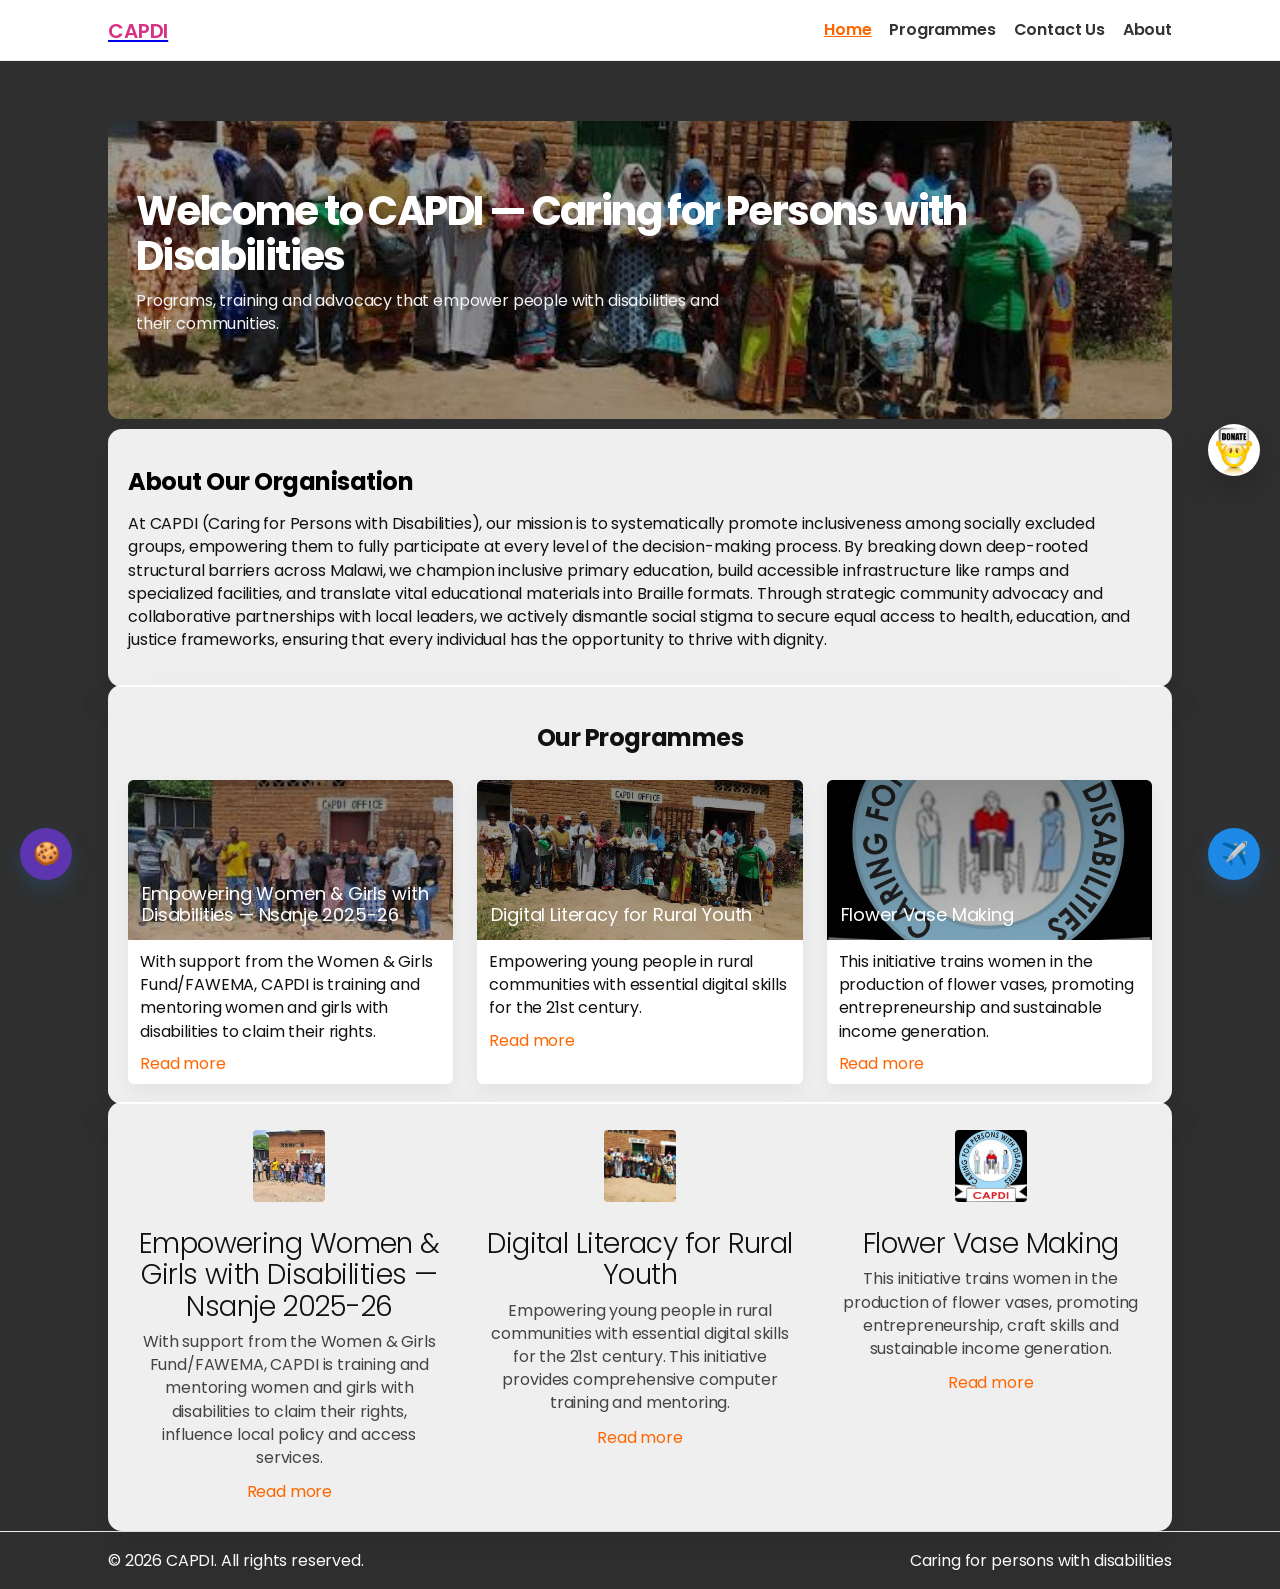
==== index.html @ 2bc6ce5f "Update header: sync brand link, add mobile nav toggle and animated dropdown" ====
<!doctype html>
<html lang="en">
  <head>
    <meta charset="utf-8" />
    <meta name="viewport" content="width=device-width,initial-scale=1" />
    <title>CAPDI — Caring for persons with disabilities</title>
    <link rel="preconnect" href="https://fonts.googleapis.com">
    <link rel="preconnect" href="https://fonts.gstatic.com" crossorigin>
    <link href="https://fonts.googleapis.com/css2?family=Poppins:wght@300;400;600;700&display=swap" rel="stylesheet">
    <link rel="stylesheet" href="styles/styles.css">
    <!-- color overrides moved to styles/styles.css -->
  </head>
  <body>
    <header class="site-header">
      <div class="container">
        <div class="brand">
          <a href="index.html" class="brand-link"><span class="brand-text">CAPDI</span></a>
        </div>
        <button class="nav-toggle" aria-label="Toggle menu" aria-expanded="false">☰</button>
        <nav class="main-nav">
          <a href="index.html">Home</a>
          <a href="programmes.html">Programmes</a>
          
          <a href="contact.html">Contact Us</a>
          <a href="about.html">About</a>
        </nav>
      </div>
    </header>

    <section class="hero">
      <div class="container">
        <div class="hero-box" style="background-image: url('Pics/home.jpg')">
          <div class="hero-inner">
            <h1 class="bright-orange">Welcome to CAPDI — Caring for Persons with Disabilities</h1>
            <p>Programs, training and advocacy that empower people with disabilities and their communities.</p>
          </div>
        </div>
      </div>
    </section>

    <main>
      <section id="about" class="container about-section">
        <div class="content-panel">
          <h2>About Our Organisation</h2>
          <p>At CAPDI (Caring for Persons with Disabilities), our mission is to systematically promote inclusiveness among socially excluded groups, empowering them to fully participate at every level of the decision-making process. By breaking down deep-rooted structural barriers across Malawi, we champion inclusive primary education, build accessible infrastructure like ramps and specialized facilities, and translate vital educational materials into Braille formats. Through strategic community advocacy and collaborative partnerships with local leaders, we actively dismantle social stigma to secure equal access to health, education, and justice frameworks, ensuring that every individual has the opportunity to thrive with dignity.</p>
        </div>
      </section>
      <section id="programmes" class="container programmes">
        <div class="content-panel">
          <h2>Our Programmes</h2>
          <div class="grid">
          <article class="card reveal">
            <div class="card-image" style="background-image: url('Pics/Capdi 1.jpg')">
              <div class="image-overlay">
                <div class="overlay-title">Empowering Women &amp; Girls with Disabilities — Nsanje 2025-26</div>
              </div>
            </div>
            <div class="card-body">
              <p>With support from the Women &amp; Girls Fund/FAWEMA, CAPDI is training and mentoring women and girls with disabilities to claim their rights.</p>
              <a class="read-more" href="programmes.html#empowering-women">Read more</a>
            </div>
          </article>

          <article class="card reveal">
            <div class="card-image" style="background-image: url('Pics/home.jpg')">
              <div class="image-overlay">
                <div class="overlay-title">Digital Literacy for Rural Youth</div>
              </div>
            </div>
            <div class="card-body">
              <p>Empowering young people in rural communities with essential digital skills for the 21st century.</p>
              <a class="read-more" href="programmes.html#digital-literacy">Read more</a>
            </div>
          </article>

          <article class="card reveal">
            <div class="card-image" style="background-image: url('Pics/images.jpg')">
              <div class="image-overlay">
                <div class="overlay-title">Flower Vase Making</div>
              </div>
            </div>
            <div class="card-body">
              <p>This initiative trains women in the production of flower vases, promoting entrepreneurship and sustainable income generation.</p>
              <a class="read-more" href="programmes.html#flower-vase">Read more</a>
            </div>
          </article>
          </div>
        </div>
      </section>

      <!-- Featured programmes (larger, centered titles) -->
      <section class="container featured py-12">
        <div class="content-panel">
          <div class="grid featured-grid">
          <div class="featured-col">
            <img src="Pics/Capdi 1.jpg" alt="Empowering Women" />
            <h3>Empowering Women &amp; Girls with Disabilities — Nsanje 2025-26</h3>
            <p>With support from the Women &amp; Girls Fund/FAWEMA, CAPDI is training and mentoring women and girls with disabilities to claim their rights, influence local policy and access services.</p>
            <a class="read-more" href="programmes.html#empowering-women">Read more</a>
          </div>
          <div class="featured-col">
            <img src="Pics/home.jpg" alt="Digital Literacy" />
            <h3>Digital Literacy for Rural Youth</h3>
            <p>Empowering young people in rural communities with essential digital skills for the 21st century. This initiative provides comprehensive computer training and mentoring.</p>
              <a class="read-more" href="programmes.html#digital-literacy">Read more</a>
          </div>
          <div class="featured-col">
            <img src="Pics/images.jpg" alt="Flower Vase Making" />
            <h3>Flower Vase Making</h3>
            <p>This initiative trains women in the production of flower vases, promoting entrepreneurship, craft skills and sustainable income generation.</p>
            <a class="read-more" href="programmes.html#flower-vase">Read more</a>
          </div>
          </div>
        </div>
      </section>
    </main>

    <footer class="site-footer">
      <div class="container">
        <div>© <span id="year"></span> CAPDI. All rights reserved.</div>
        <div>Caring for persons with disabilities</div>
      </div>
    </footer>
    <!-- Floating action buttons -->
    <button id="cookie-btn" class="fab left" aria-label="Cookie preferences">🍪</button>
    <div id="chat-fab" class="fab right" role="button" aria-label="Contact us">
      ✈️
      <div id="hello-bubble" class="hello-bubble" hidden>👋 Hello!</div>
    </div>
    <a id="contact-bubble" class="fab mid" href="contact.html" aria-label="Donate" style="background-image:url('Pics/Donate.jpg')"></a>

    <script>
      document.getElementById('year').textContent = new Date().getFullYear();
      const chat = document.getElementById('chat-fab');
      const bubble = document.getElementById('hello-bubble');
      chat.addEventListener('click', () => {
        if (bubble.hasAttribute('hidden')) {
          bubble.removeAttribute('hidden');
          setTimeout(()=> bubble.setAttribute('hidden',''), 3000);
        } else {
          bubble.setAttribute('hidden','');
        }
      });
      // Reveal on scroll
      (function(){
        const obs = new IntersectionObserver((entries)=>{
          entries.forEach(e=>{
            if(e.isIntersecting) e.target.classList.add('is-visible');
          });
        },{threshold:0.15});
        document.querySelectorAll('.reveal').forEach(el=>obs.observe(el));
      })();
    </script>
    <script>
      (function(){
        const page = location.pathname.split('/').pop() || 'index.html';
        document.querySelectorAll('.main-nav a').forEach(a=>{
          if(a.getAttribute('href') === page) a.classList.add('active');
        });
      })();
    </script>
    <script>
      document.addEventListener('DOMContentLoaded', function() {
        const toggle = document.querySelector('.nav-toggle');
        const navContainer = document.querySelector('.site-header .container');
        if (toggle && navContainer) {
          toggle.addEventListener('click', function() {
            const isOpen = navContainer.classList.toggle('open');
            toggle.setAttribute('aria-expanded', isOpen);
          });
        }
      });
    </script>
  </body>
</html>
---- styles/styles.css ----
:root{
  --pink:#d63384;
  --accent:#ff6600;
  --container:1100px;
}
*{box-sizing:border-box}
.home {background-color:#f4f6f8}
.site-bg{background-color:#2f2f2f}
html, body {height:100%;}
body{font-family:'Poppins',Inter,Segoe UI,Roboto,Arial,sans-serif;margin:0;color:#fff;line-height:1.35;letter-spacing:-0.01em;background-color:#2f2f2f;background-image: url('Pics/home.jpg'), url('https://images.unsplash.com/photo-1501785888041-af3ef285b470?w=2400&q=80&auto=format&fit=crop');background-size:cover;background-position:center top;background-attachment:fixed}
.container{max-width:var(--container);margin:0 auto;padding:0 18px}
.site-header{background:rgba(255,255,255,0.98);border-bottom:1px solid #eee;position:relative;z-index:60}
.site-header .container{display:flex;align-items:center;justify-content:space-between;padding:14px 18px}
.brand{font-size:24px;color:var(--pink);font-weight:600}
.brand{display:flex;align-items:center;gap:10px}
.logo{height:44px;width:auto;display:inline-block}
.brand-text{font-size:20px;font-weight:600;color:var(--pink)}

/* Mobile nav toggle (hamburger) */
.nav-toggle{display:none;border:0;background:transparent;font-size:22px;padding:6px 10px;cursor:pointer}

.site-header{background:#fff;border-bottom:1px solid #eee}
.main-nav a{margin-left:14px;color:#333;text-decoration:none;font-weight:600}
.site-header .brand-text{color:var(--pink);}
.hero{padding:32px 18px}
.hero-box{width:100%;background-size:cover;background-position:center;position:relative;border-radius:12px;overflow:hidden}
.hero-box::before{content:'';position:absolute;inset:0;background:linear-gradient(180deg, rgba(0,0,0,0.35), rgba(0,0,0,0.35));z-index:0}
.hero-inner{color:white;padding:28px;position:relative;z-index:1}
.hero h1{font-weight:700;font-size:30px;margin:0;color:#ff6600}
.hero p{margin-top:10px;max-width:60%;color:#f3f3f3}
.programmes{padding:48px 18px}
.programmes{padding:48px 18px}
.programmes h2{text-align:center;margin-bottom:28px;color:#111}
.programmes-intro{max-width:900px;margin:0 auto 28px;text-align:center;color:#333}

/* Programme summary grid (index + programmes landing) */
.programmes-grid{display:grid;grid-template-columns:repeat(4,1fr);gap:28px;align-items:start}
.programme-card{background:#fff;border-radius:12px;padding:18px;text-align:center;box-shadow:0 10px 30px rgba(0,0,0,0.06);min-height:220px;display:flex;flex-direction:column;justify-content:space-between}
.programme-card .icon{font-size:32px;color:var(--accent);margin-bottom:12px}
.programme-card h4{margin:8px 0 12px;font-size:18px;color:#111}
.programme-card p{flex:1;color:#555;margin-bottom:14px}
.programme-card a.read-more{color:var(--accent);font-weight:600;text-decoration:none}

/* Full programme article layout */
.programme-article{margin:28px 0;padding:20px;background:#fff;border-radius:12px;box-shadow:0 12px 36px rgba(0,0,0,0.06)}
.programme-article h3{margin-top:0}
.programme-article h4{margin-bottom:6px;color:#111;font-weight:700}
.programme-article ul{margin-left:20px;color:#111}
.programme-article ul li{color:#111}

/* Ensure all programme article text is visible on white panels */
.programme-article,
.programme-article h3,
.programme-article p,
.programme-article a,
.programme-article ul,
.programme-article li{
  color:#111 !important;
}

/* Ensure Key Objectives and related list items are always visible (override conflicting rules) */
.programme-article h4,
.programme-article ul,
.programme-article ul li,
.programmes-grid .programme-card h4,
.programmes-grid .programme-card ul,
.programmes-grid .programme-card ul li{
  color:#111 !important;
}

/* Anchor offset for in-page links (account for fixed header) */
.anchor-offset{display:block;position:relative;top:-90px;visibility:hidden}

/* Make Key Objectives in the Flower Vase Making article black */
.anchor-offset#flower-vase + .programme-article h4,
.anchor-offset#flower-vase + .programme-article ul,
.anchor-offset#flower-vase + .programme-article ul li{
  color:#111;
}

/* Thumbnails used in programme cards */
.programme-thumb{width:100%;height:120px;object-fit:cover;border-radius:8px;margin-bottom:10px}

/* sow features text (soap making) */
.sow-features-feature-text p{color:#111;text-align:left;margin:0 0 10px}

/* Reveal animation */
.reveal{opacity:0;transform:translateY(20px);transition:opacity 600ms ease, transform 600ms ease}
.reveal.is-visible{opacity:1;transform:none}

/* Typography tweaks */
h1,h2,h3,h4{font-family:'Poppins',Inter,Segoe UI,Roboto,Arial,sans-serif;letter-spacing:-0.02em;line-height:1.12}
h1{letter-spacing:-0.04em}

/* Tighter paragraph and list spacing */
p, li {line-height:1.45;letter-spacing:-0.01em}

/* Mobile spacing improvements */
@media(max-width:640px){
  .content-panel{padding:18px;margin-top:-40px}
  .hero-inner{padding:18px}
  .programme-article{padding:18px}
}

/* Responsive nav dropdown anchored to the right with animation */
@media (max-width: 768px) {
  .nav-toggle{display:inline-flex}
  .main-nav{
    display:flex;
    position:absolute;
    right:18px;
    top:64px;
    background:#fff;
    border-radius:10px;
    box-shadow:0 12px 40px rgba(0,0,0,0.12);
    padding:12px;
    flex-direction:column;
    align-items:flex-end;
    z-index:80;
    max-height:0;
    overflow:hidden;
    opacity:0;
    transform:translateY(-8px);
    transition: max-height 300ms ease, opacity 220ms ease, transform 220ms ease;
  }
  .main-nav a{display:block;margin:8px 0;color:#333}
  .site-header .container.open .main-nav{
    max-height:420px;
    opacity:1;
    transform:none;
  }
}

/* Page-specific color overrides moved from inline styles */
.hero h1.bright-orange {
  color: #ffffff; /* white */
  font-weight: 700;
  text-shadow: none;
}

.page-header .header-content h1.maroon-text,
.page-header .header-content p.maroon-text {
  color: #ffffff; /* white */
  font-weight: 700;
}

.grid{display:grid;grid-template-columns:1fr;gap:24px}
.card{position:relative;background:#fff;border-radius:6px;overflow:hidden;box-shadow:0 6px 18px rgba(0,0,0,0.06)}
.card-image{height:160px;background-size:cover;background-position:center;position:relative}
.card-body{padding:10px 12px;color:#222}
.card p{margin:0 0 10px;color:#444}
.read-more{display:inline-block;color:var(--accent);text-decoration:none}
.image-overlay{position:absolute;inset:0;background:linear-gradient(180deg, rgba(0,0,0,0.45), rgba(0,0,0,0.25));display:flex;align-items:flex-end}
.overlay-title{color:#fff;padding:14px;font-size:18px;line-height:1.2}
.contact{padding:36px 18px;background:#fafafa}
.contact-form{max-width:560px}
/* Contact page two-column layout */
.contact-grid{display:grid;grid-template-columns:1fr 560px;gap:28px;align-items:start}
.contact-info .info-box{background:rgba(255,255,255,0.9);padding:16px;border-radius:10px;margin-bottom:16px;color:#111;box-shadow:0 6px 18px rgba(0,0,0,0.06)}
.map-container .map-frame{width:100%;height:220px;border-radius:8px;overflow:hidden;border:0}
.map-caption{font-size:0.9rem;color:#666;margin-top:8px}

@media(max-width:1024px){
  .contact-grid{grid-template-columns:1fr}
  .content-panel{margin-top:0}
}
.contact-form label{display:block;margin-bottom:10px}
.contact-form input,.contact-form textarea{width:100%;padding:10px;border:1px solid #ddd;border-radius:4px}
.contact-form button{background:var(--pink);color:#fff;padding:10px 14px;border:0;border-radius:4px;cursor:pointer}
.site-footer{border-top:1px solid #eee;padding:18px 0}
.site-footer .container{display:flex;justify-content:space-between;align-items:center}

/* Floating action buttons */
.fab{position:fixed;width:52px;height:52px;border-radius:50%;display:flex;align-items:center;justify-content:center;font-size:22px;color:#fff;background:#1e88e5;box-shadow:0 8px 20px rgba(30,136,229,0.2);border:0;cursor:pointer}
.fab.right{right:20px;bottom:20px}
.fab.left{left:20px;bottom:20px;background:#5e35b1}
.hello-bubble{position:absolute;right:70px;bottom:8px;background:#fff;color:#111;padding:8px 10px;border-radius:8px;box-shadow:0 6px 18px rgba(0,0,0,0.12)}

/* Floating contact bubble centered vertically on the right */
.fab.mid{right:20px;top:50%;transform:translateY(-50%);background:var(--accent);z-index:80;box-shadow:0 12px 30px rgba(0,0,0,0.18);background-size:cover;background-position:center;background-repeat:no-repeat;animation:floaty 4s ease-in-out infinite}
.fab.mid:hover{animation-play-state:paused;transform:translateY(-50%) scale(1.06)}

@keyframes floaty{
  0%{transform:translateY(-50%) translateY(-6px)}
  50%{transform:translateY(-50%) translateY(6px)}
  100%{transform:translateY(-50%) translateY(-6px)}
}

/* Featured programmes block */
.featured-grid{display:grid;grid-template-columns:1fr;gap:28px;align-items:start}
.featured-col{text-align:center;padding:8px}
.featured-col img{width:72px;height:72px;border-radius:4px;object-fit:cover;margin:0 auto 12px}
.featured-col h3{font-size:28px;margin:8px 0;font-weight:300;color:#111}
.featured-col p{max-width:320px;margin:0 auto 12px;color:#eee}

.contact-actions{display:flex;flex-direction:column;gap:12px;max-width:480px}
.contact-actions .btn{display:inline-block;padding:12px 16px;border-radius:8px;color:#fff;text-decoration:none}
.contact-actions .btn.email{background:#1e88e5}
.contact-actions .btn.whatsapp{background:#25D366}
.contact-actions .muted{color:#666;font-size:14px;margin-top:6px}

@media(min-width:768px){
  .grid{grid-template-columns:repeat(3,1fr)}
  .hero{padding:60px 18px}
  .hero-box{padding:40px 0}
  .hero h1{font-size:40px}
  .contact-actions{flex-direction:row}
}

@media(max-width:1024px){
  .programmes-grid{grid-template-columns:repeat(2,1fr)}
}

@media(max-width:640px){
  .programmes-grid{grid-template-columns:1fr}
  .programme-card{min-height:160px}
}

/* Collapsible details styling */
details.collapsible{background:rgba(255,255,255,0.96);border-radius:8px;padding:12px;margin:12px 0}
details.collapsible summary{cursor:pointer;font-weight:700;outline:none}
details.collapsible[open]{box-shadow:0 10px 30px rgba(0,0,0,0.06)}

/* Active nav link */
.main-nav a.active{color:var(--accent);text-decoration:underline}

/* About page: make hero H1 white */
.about-page .hero h1 { color: #ffffff; }

/* Align the contact page header with the contact information column */
.page-header{padding:24px 18px}
.page-header .header-content{max-width:var(--container);margin:0 auto;display:grid;grid-template-columns:1fr 560px;gap:28px;align-items:center}
.page-header .header-content h1{margin:0;color:#111}
.page-header .header-content p{margin:6px 0 0;color:#666}
@media(max-width:1024px){
  .page-header .header-content{grid-template-columns:1fr}
}

/* White rounded content panel to match reference layout */
.content-panel{background-color:rgba(255,255,255,0.92);border-radius:14px;padding:20px;box-shadow:0 18px 40px rgba(0,0,0,0.08);margin-top:-50px;position:relative;overflow:hidden}

/* Contact page specific override: avoid overlapping with header */
.contact-panel{margin-top:18px !important;padding-top:10px}

/* About section overrides: ensure readable text; make heading white */
#about .content-panel{color:#111}
#about .content-panel h2{color:#000000;margin-bottom:16px}
#about .content-panel p{color:#111}

/* Programmes section overrides: ensure black text for readability */
#programmes .content-panel{color:#111}
#programmes .content-panel h2{color:#111}
#programmes .content-panel p{color:#111}
.programmes h2{color:#111}
.featured-col p{color:#444}
.hero h1{color:#ff6600;font-weight:700}
/* header colours handled earlier */

/* Contact page: dark grey background and readable form fields */
.contact-panel,
.contact-page {
  background-color:#2f2f2f; /* dark grey */
  color:#fff;
}
.contact-panel a,
.contact-page a{color:var(--accent)}
.contact-panel .contact-info h3,
.contact-page h1,
.contact-page .contact-actions .btn{color:#fff}
.contact-panel .contact-form input,
.contact-panel .contact-form textarea,
.contact-page .contact-form input,
.contact-page .contact-form textarea{
  background:#444;color:#fff;border:1px solid #555;padding:8px;border-radius:6px
}

/* CAPD contact card style */
.capd-contact{background:linear-gradient(180deg, rgba(255,255,255,0.02), rgba(255,255,255,0.01));border-left:4px solid var(--accent);padding:14px;border-radius:8px;margin:14px 0}
.capd-contact h3{margin:0 0 8px;color:#fff;font-size:1.05rem}
.capd-contact .capd-line{color:#e6e6e6;margin:6px 0;line-height:1.35}
.capd-contact .capd-line strong{color:#fff}

/* Adapted from Doogles Aviators Club: button styles for contact forms */
.contact-form .form-buttons-group {
  display: grid;
  grid-template-columns: 1fr 1fr;
  gap: 1rem;
  margin-top: 1rem;
}
.contact-form .form-buttons-group .submit-button {
  width: 100%;
  padding: 0.9rem 1rem;
  background: #8B5A2B;
  color: white;
  border: none;
  border-radius: 8px;
  font-size: 1rem;
  font-weight: 600;
  cursor: pointer;
  transition: all 0.25s ease;
}
.contact-form .form-buttons-group .submit-button:hover{transform:translateY(-2px);box-shadow:0 6px 18px rgba(0,0,0,0.18)}
.contact-form .form-buttons-group .email-style{background:#5A7A9F}
.contact-form .form-buttons-group .email-style:hover{background:#3f5570}

@media(max-width:768px){
  .contact-form .form-buttons-group{grid-template-columns:1fr}
  .contact-form .form-buttons-group .submit-button{width:auto;min-width:220px;margin:0 auto}
}
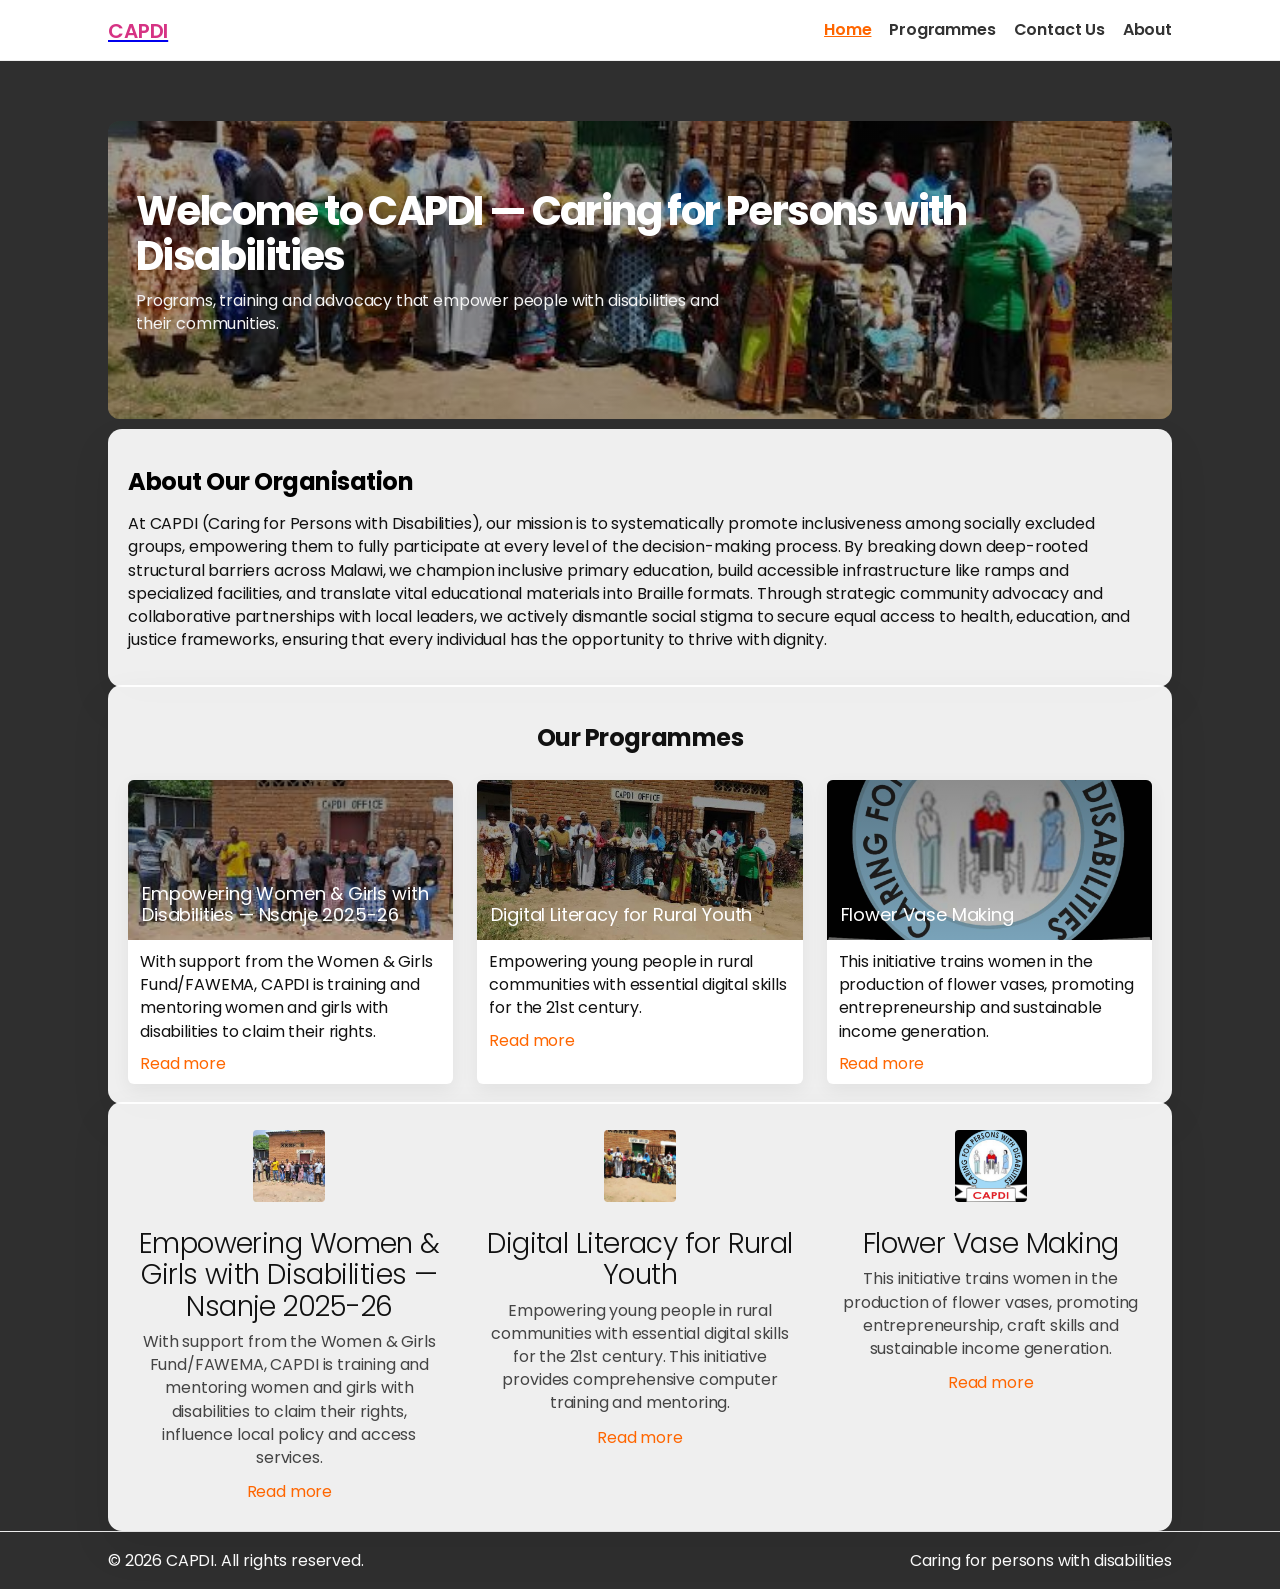
==== commit 5d09317d: "Remove floating action buttons (cookie, chat, donate)" ====
--- a/index.html
+++ b/index.html
@@ -121,26 +121,10 @@
         <div>Caring for persons with disabilities</div>
       </div>
     </footer>
-    <!-- Floating action buttons -->
-    <button id="cookie-btn" class="fab left" aria-label="Cookie preferences">🍪</button>
-    <div id="chat-fab" class="fab right" role="button" aria-label="Contact us">
-      ✈️
-      <div id="hello-bubble" class="hello-bubble" hidden>👋 Hello!</div>
-    </div>
-    <a id="contact-bubble" class="fab mid" href="contact.html" aria-label="Donate" style="background-image:url('Pics/Donate.jpg')"></a>
+    <!-- Floating action buttons removed -->
 
     <script>
       document.getElementById('year').textContent = new Date().getFullYear();
-      const chat = document.getElementById('chat-fab');
-      const bubble = document.getElementById('hello-bubble');
-      chat.addEventListener('click', () => {
-        if (bubble.hasAttribute('hidden')) {
-          bubble.removeAttribute('hidden');
-          setTimeout(()=> bubble.setAttribute('hidden',''), 3000);
-        } else {
-          bubble.setAttribute('hidden','');
-        }
-      });
       // Reveal on scroll
       (function(){
         const obs = new IntersectionObserver((entries)=>{
--- a/styles/styles.css
+++ b/styles/styles.css
@@ -108,14 +108,14 @@
   .main-nav{
     display:flex;
     position:absolute;
-    right:18px;
+    left:18px;
     top:64px;
     background:#fff;
     border-radius:10px;
     box-shadow:0 12px 40px rgba(0,0,0,0.12);
-    padding:12px;
+    padding:12px 18px;
     flex-direction:column;
-    align-items:flex-end;
+    align-items:flex-start;
     z-index:80;
     max-height:0;
     overflow:hidden;
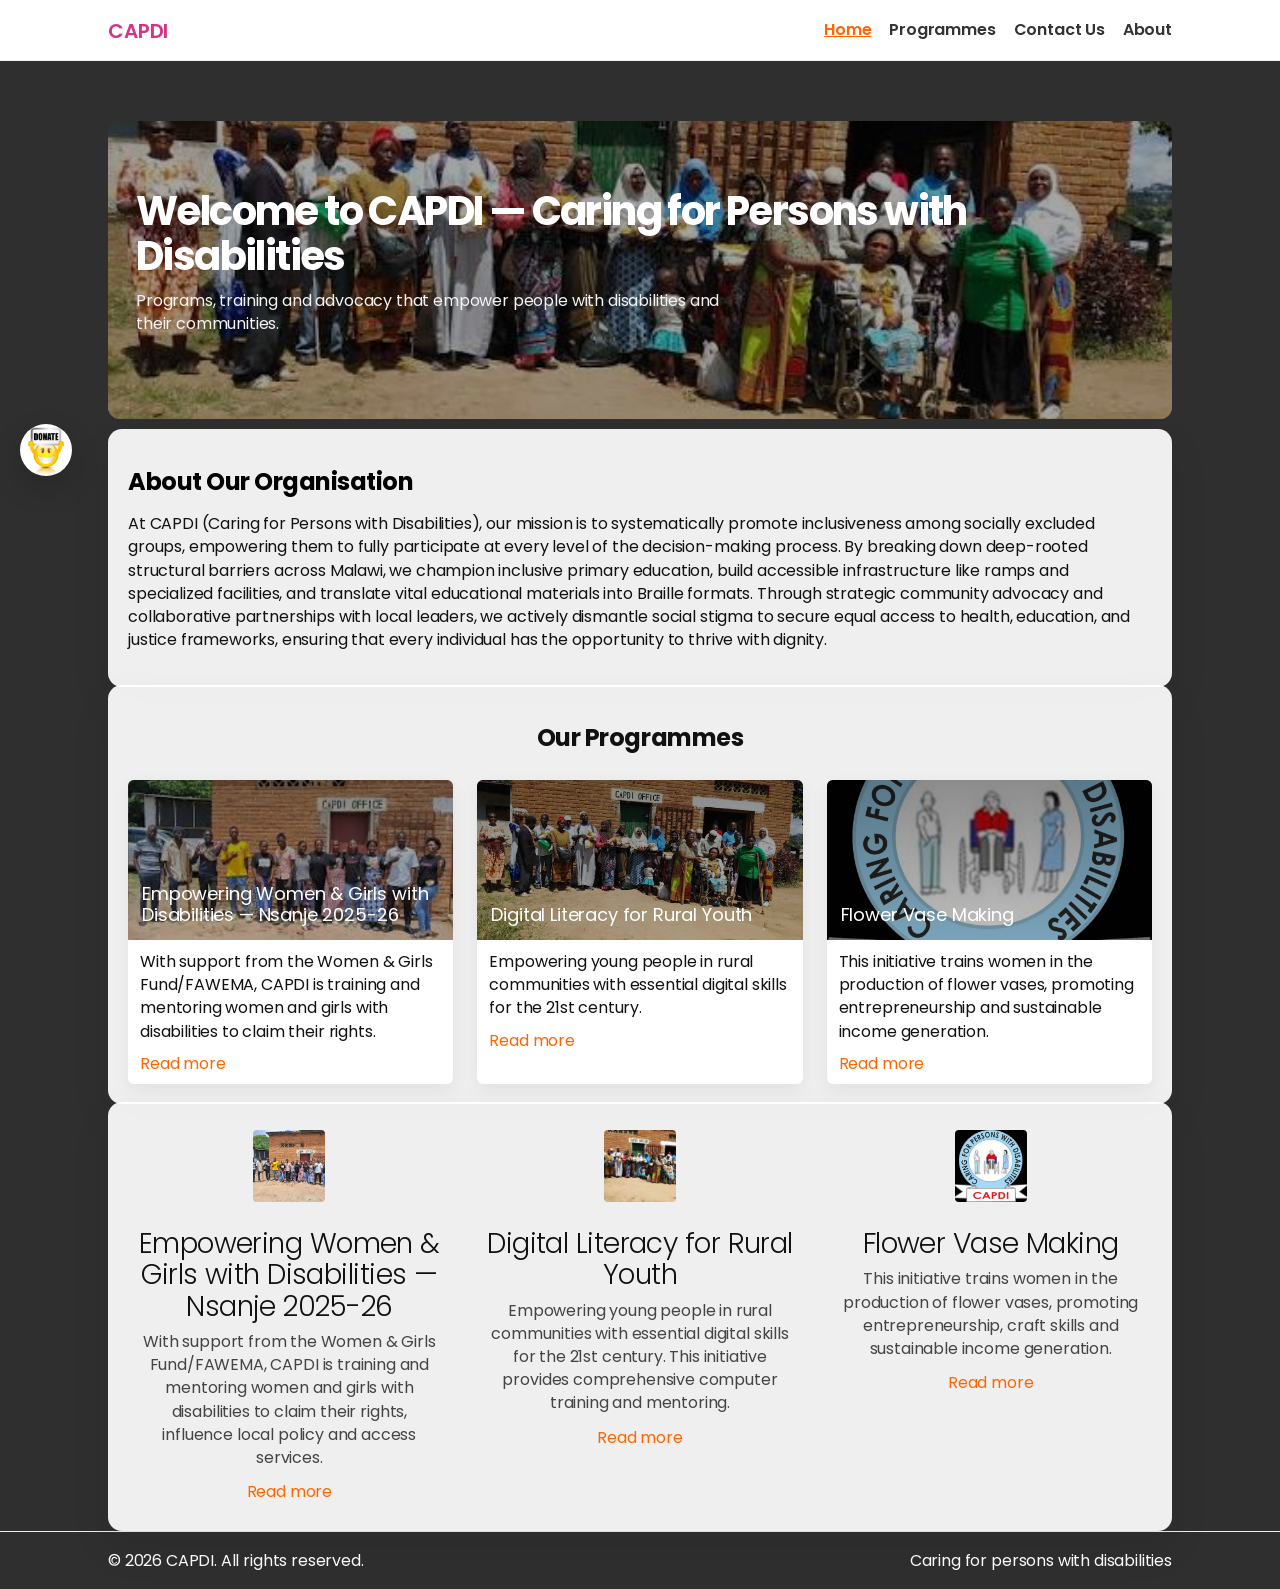
==== commit 3d47edbb: "Restore donate floating button (mid-left)" ====
--- a/index.html
+++ b/index.html
@@ -135,6 +135,8 @@
         document.querySelectorAll('.reveal').forEach(el=>obs.observe(el));
       })();
     </script>
+    <!-- Donate floating button (mid-left) -->
+    <a id="contact-bubble" class="fab mid" href="contact.html" aria-label="Donate" style="background-image:url('Pics/Donate.jpg'); left:20px; right:auto;"></a>
     <script>
       (function(){
         const page = location.pathname.split('/').pop() || 'index.html';
--- a/styles/styles.css
+++ b/styles/styles.css
@@ -15,6 +15,10 @@
 .brand{display:flex;align-items:center;gap:10px}
 .logo{height:44px;width:auto;display:inline-block}
 .brand-text{font-size:20px;font-weight:600;color:var(--pink)}
+
+/* Brand link: remove underline and inherit color */
+.brand-link{color:inherit;text-decoration:none}
+.brand-link:hover,.brand-link:focus{color:inherit;text-decoration:none}
 
 /* Mobile nav toggle (hamburger) */
 .nav-toggle{display:none;border:0;background:transparent;font-size:22px;padding:6px 10px;cursor:pointer}
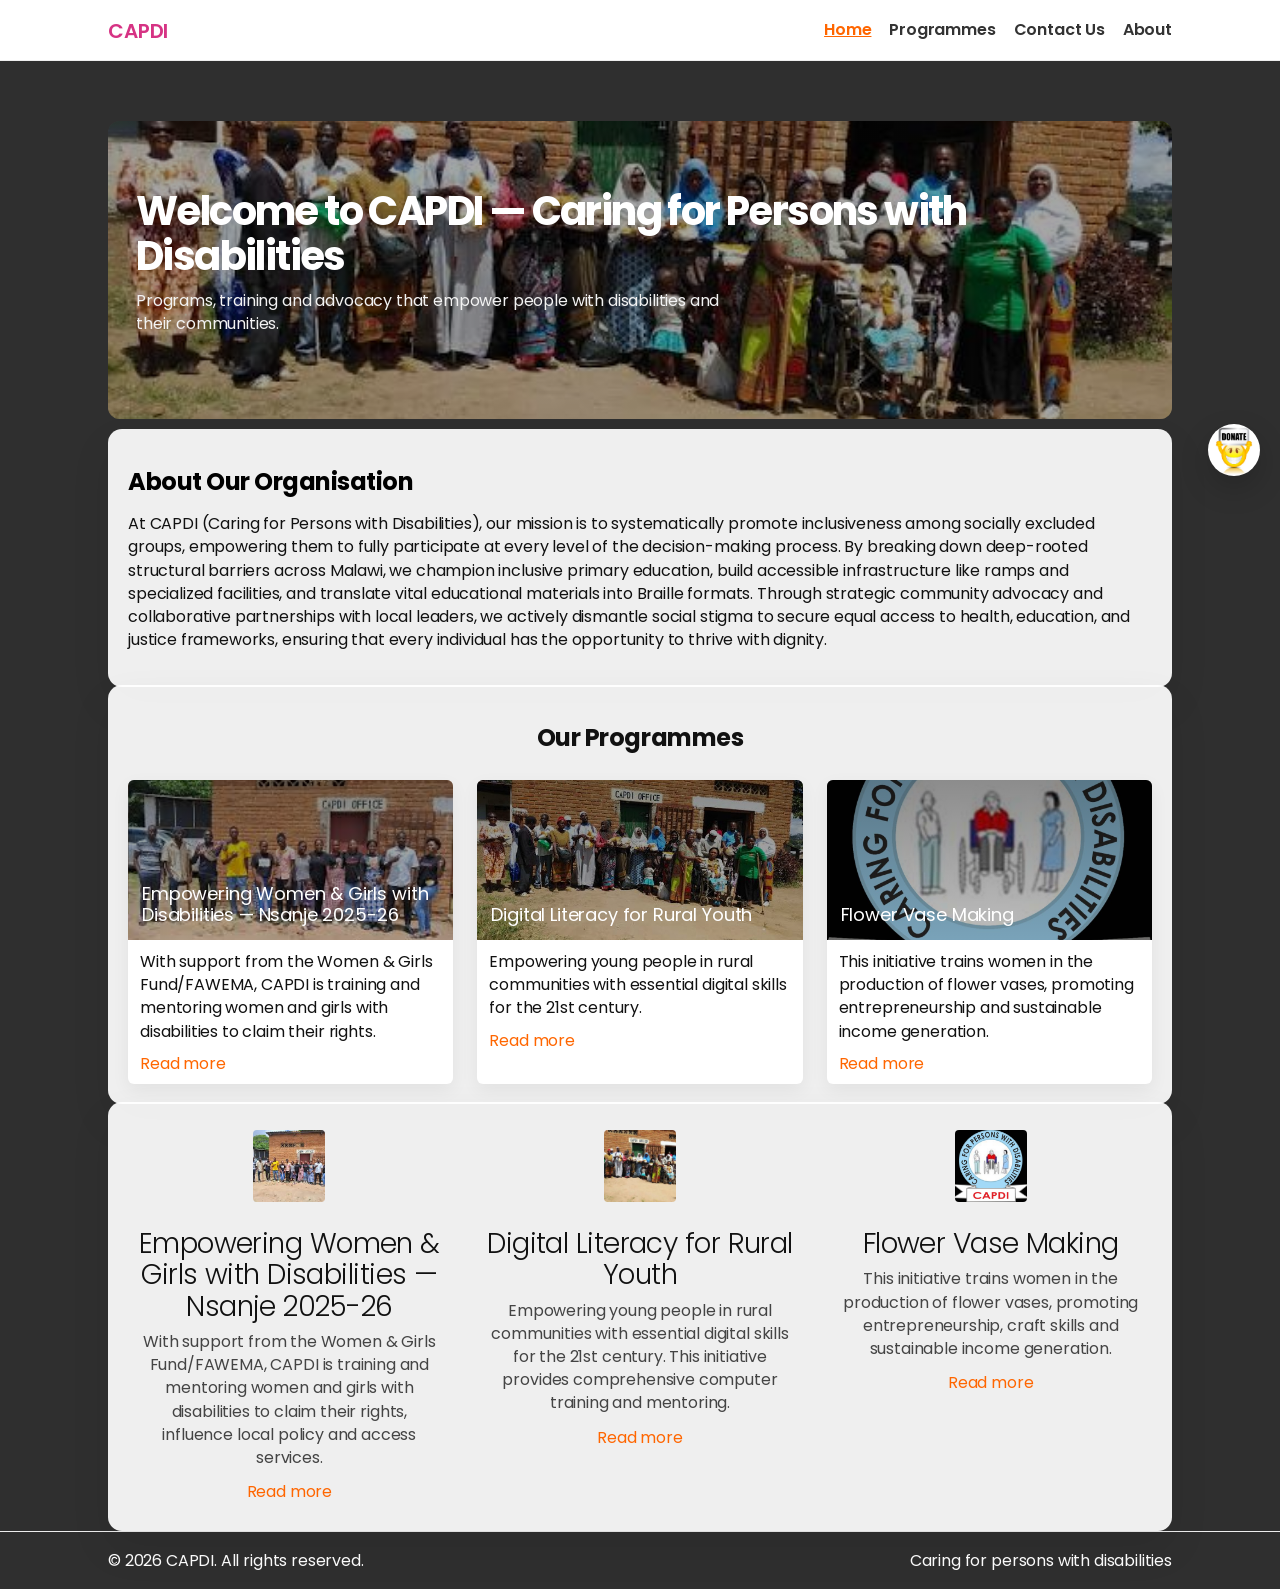
==== commit 1fb6edab: "Position donate FAB mid-right" ====
--- a/index.html
+++ b/index.html
@@ -135,8 +135,8 @@
         document.querySelectorAll('.reveal').forEach(el=>obs.observe(el));
       })();
     </script>
-    <!-- Donate floating button (mid-left) -->
-    <a id="contact-bubble" class="fab mid" href="contact.html" aria-label="Donate" style="background-image:url('Pics/Donate.jpg'); left:20px; right:auto;"></a>
+    <!-- Donate floating button (mid-right) -->
+    <a id="contact-bubble" class="fab mid" href="contact.html" aria-label="Donate" style="background-image:url('Pics/Donate.jpg'); right:20px; left:auto;"></a>
     <script>
       (function(){
         const page = location.pathname.split('/').pop() || 'index.html';
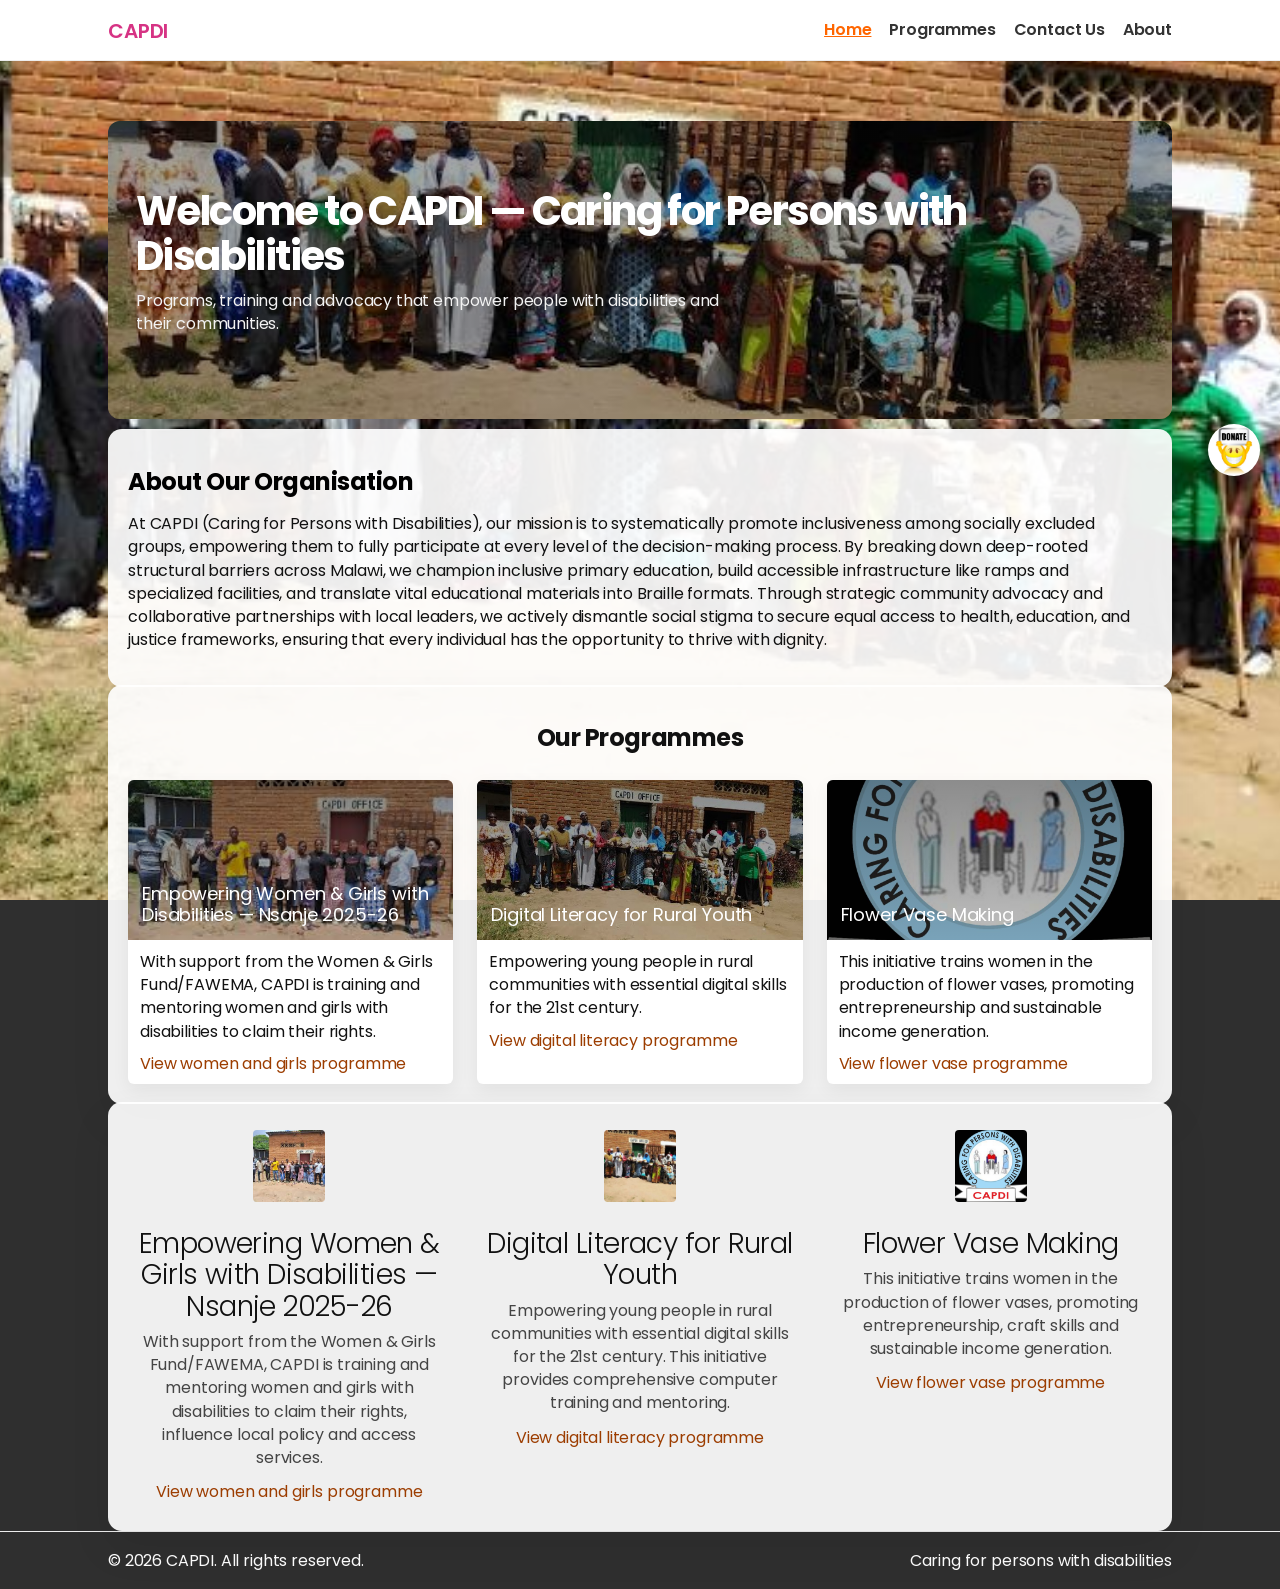
==== commit 874cc124: "Improve homepage performance and SEO" ====
--- a/index.html
+++ b/index.html
@@ -4,9 +4,12 @@
     <meta charset="utf-8" />
     <meta name="viewport" content="width=device-width,initial-scale=1" />
     <title>CAPDI — Caring for persons with disabilities</title>
+    <meta name="description" content="CAPDI empowers persons with disabilities and their communities through inclusive education, advocacy, training and development programmes in Malawi." />
+    <link rel="preload" as="image" href="Pics/home.jpg" fetchpriority="high" />
     <link rel="preconnect" href="https://fonts.googleapis.com">
     <link rel="preconnect" href="https://fonts.gstatic.com" crossorigin>
-    <link href="https://fonts.googleapis.com/css2?family=Poppins:wght@300;400;600;700&display=swap" rel="stylesheet">
+    <link href="https://fonts.googleapis.com/css2?family=Poppins:wght@300;400;600;700&display=swap" rel="stylesheet" media="print" onload="this.media='all'">
+    <noscript><link href="https://fonts.googleapis.com/css2?family=Poppins:wght@300;400;600;700&display=swap" rel="stylesheet"></noscript>
     <link rel="stylesheet" href="styles/styles.css">
     <!-- color overrides moved to styles/styles.css -->
   </head>
@@ -57,7 +60,7 @@
             </div>
             <div class="card-body">
               <p>With support from the Women &amp; Girls Fund/FAWEMA, CAPDI is training and mentoring women and girls with disabilities to claim their rights.</p>
-              <a class="read-more" href="programmes.html#empowering-women">Read more</a>
+              <a class="read-more" href="programmes.html#empowering-women">View women and girls programme</a>
             </div>
           </article>
 
@@ -69,7 +72,7 @@
             </div>
             <div class="card-body">
               <p>Empowering young people in rural communities with essential digital skills for the 21st century.</p>
-              <a class="read-more" href="programmes.html#digital-literacy">Read more</a>
+              <a class="read-more" href="programmes.html#digital-literacy">View digital literacy programme</a>
             </div>
           </article>
 
@@ -81,7 +84,7 @@
             </div>
             <div class="card-body">
               <p>This initiative trains women in the production of flower vases, promoting entrepreneurship and sustainable income generation.</p>
-              <a class="read-more" href="programmes.html#flower-vase">Read more</a>
+              <a class="read-more" href="programmes.html#flower-vase">View flower vase programme</a>
             </div>
           </article>
           </div>
@@ -93,22 +96,22 @@
         <div class="content-panel">
           <div class="grid featured-grid">
           <div class="featured-col">
-            <img src="Pics/Capdi 1.jpg" alt="Empowering Women" />
+            <img src="Pics/Capdi 1.jpg" alt="Empowering Women" width="244" height="207" loading="lazy" />
             <h3>Empowering Women &amp; Girls with Disabilities — Nsanje 2025-26</h3>
             <p>With support from the Women &amp; Girls Fund/FAWEMA, CAPDI is training and mentoring women and girls with disabilities to claim their rights, influence local policy and access services.</p>
-            <a class="read-more" href="programmes.html#empowering-women">Read more</a>
+            <a class="read-more" href="programmes.html#empowering-women">View women and girls programme</a>
           </div>
           <div class="featured-col">
-            <img src="Pics/home.jpg" alt="Digital Literacy" />
+            <img src="Pics/home.jpg" alt="Digital Literacy" width="596" height="335" loading="lazy" />
             <h3>Digital Literacy for Rural Youth</h3>
             <p>Empowering young people in rural communities with essential digital skills for the 21st century. This initiative provides comprehensive computer training and mentoring.</p>
-              <a class="read-more" href="programmes.html#digital-literacy">Read more</a>
+              <a class="read-more" href="programmes.html#digital-literacy">View digital literacy programme</a>
           </div>
           <div class="featured-col">
-            <img src="Pics/images.jpg" alt="Flower Vase Making" />
+            <img src="Pics/images.jpg" alt="Flower Vase Making" width="1080" height="1022" loading="lazy" />
             <h3>Flower Vase Making</h3>
             <p>This initiative trains women in the production of flower vases, promoting entrepreneurship, craft skills and sustainable income generation.</p>
-            <a class="read-more" href="programmes.html#flower-vase">Read more</a>
+            <a class="read-more" href="programmes.html#flower-vase">View flower vase programme</a>
           </div>
           </div>
         </div>
@@ -136,7 +139,7 @@
       })();
     </script>
     <!-- Donate floating button (mid-right) -->
-    <a id="contact-bubble" class="fab mid" href="contact.html" aria-label="Donate" style="background-image:url('Pics/Donate.jpg'); right:20px; left:auto;"></a>
+    <a id="contact-bubble" class="fab mid" href="contact.html" aria-label="Contact CAPDI" style="background-image:url('Pics/Donate.jpg'); right:20px; left:auto;"></a>
     <script>
       (function(){
         const page = location.pathname.split('/').pop() || 'index.html';
--- a/styles/styles.css
+++ b/styles/styles.css
@@ -7,7 +7,7 @@
 .home {background-color:#f4f6f8}
 .site-bg{background-color:#2f2f2f}
 html, body {height:100%;}
-body{font-family:'Poppins',Inter,Segoe UI,Roboto,Arial,sans-serif;margin:0;color:#fff;line-height:1.35;letter-spacing:-0.01em;background-color:#2f2f2f;background-image: url('Pics/home.jpg'), url('https://images.unsplash.com/photo-1501785888041-af3ef285b470?w=2400&q=80&auto=format&fit=crop');background-size:cover;background-position:center top;background-attachment:fixed}
+body{font-family:'Poppins',Inter,Segoe UI,Roboto,Arial,sans-serif;margin:0;color:#fff;line-height:1.35;letter-spacing:-0.01em;background-color:#2f2f2f;background-image:url('../Pics/home.jpg');background-size:cover;background-position:center top;background-attachment:fixed}
 .container{max-width:var(--container);margin:0 auto;padding:0 18px}
 .site-header{background:rgba(255,255,255,0.98);border-bottom:1px solid #eee;position:relative;z-index:60}
 .site-header .container{display:flex;align-items:center;justify-content:space-between;padding:14px 18px}
@@ -153,7 +153,7 @@
 .card-image{height:160px;background-size:cover;background-position:center;position:relative}
 .card-body{padding:10px 12px;color:#222}
 .card p{margin:0 0 10px;color:#444}
-.read-more{display:inline-block;color:var(--accent);text-decoration:none}
+.read-more{display:inline-block;color:#9c3d00;text-decoration:none}
 .image-overlay{position:absolute;inset:0;background:linear-gradient(180deg, rgba(0,0,0,0.45), rgba(0,0,0,0.25));display:flex;align-items:flex-end}
 .overlay-title{color:#fff;padding:14px;font-size:18px;line-height:1.2}
 .contact{padding:36px 18px;background:#fafafa}
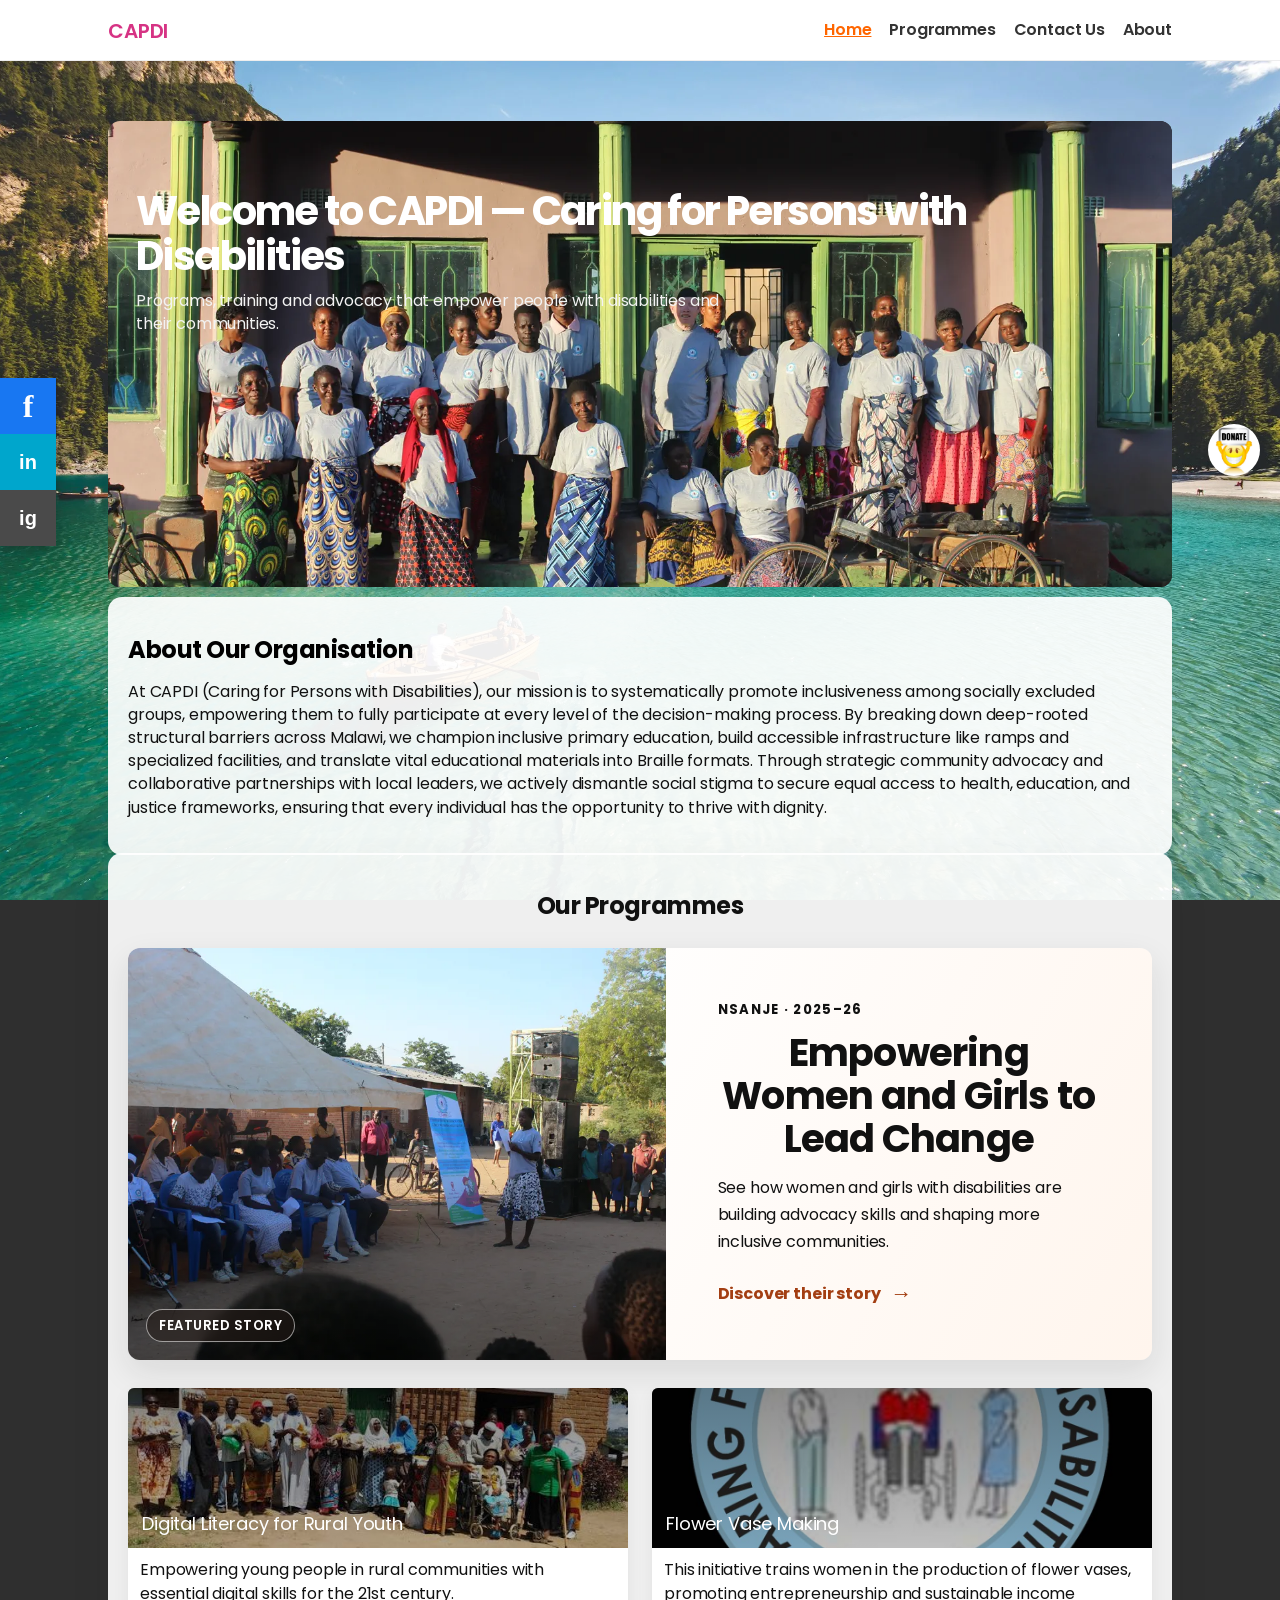
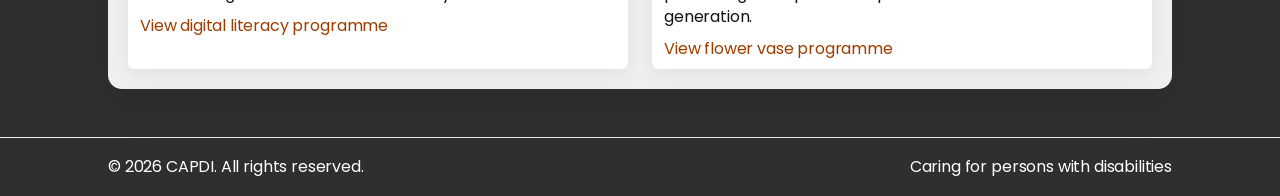
==== commit 02003afd: "Refresh CAPDI website content and media Co-authored-by: Copilot <223556219+Copilot@users.noreply.git" ====
--- a/index.html
+++ b/index.html
@@ -3,14 +3,15 @@
   <head>
     <meta charset="utf-8" />
     <meta name="viewport" content="width=device-width,initial-scale=1" />
+    <link rel="icon" type="image/svg+xml" href="favicon.svg" />
     <title>CAPDI — Caring for persons with disabilities</title>
     <meta name="description" content="CAPDI empowers persons with disabilities and their communities through inclusive education, advocacy, training and development programmes in Malawi." />
-    <link rel="preload" as="image" href="Pics/home.jpg" fetchpriority="high" />
+    <link rel="preload" as="image" href="Pics/hero-capdi.webp" fetchpriority="high" />
     <link rel="preconnect" href="https://fonts.googleapis.com">
     <link rel="preconnect" href="https://fonts.gstatic.com" crossorigin>
     <link href="https://fonts.googleapis.com/css2?family=Poppins:wght@300;400;600;700&display=swap" rel="stylesheet" media="print" onload="this.media='all'">
     <noscript><link href="https://fonts.googleapis.com/css2?family=Poppins:wght@300;400;600;700&display=swap" rel="stylesheet"></noscript>
-    <link rel="stylesheet" href="styles/styles.css">
+    <link rel="stylesheet" href="styles/styles.css?v=5">
     <!-- color overrides moved to styles/styles.css -->
   </head>
   <body>
@@ -32,7 +33,8 @@
 
     <section class="hero">
       <div class="container">
-        <div class="hero-box" style="background-image: url('Pics/home.jpg')">
+        <div class="hero-box">
+          <img class="hero-image" src="Pics/hero-capdi.webp" alt="CAPDI community programme participants" width="1600" height="700" fetchpriority="high" decoding="async" />
           <div class="hero-inner">
             <h1 class="bright-orange">Welcome to CAPDI — Caring for Persons with Disabilities</h1>
             <p>Programs, training and advocacy that empower people with disabilities and their communities.</p>
@@ -51,19 +53,19 @@
       <section id="programmes" class="container programmes">
         <div class="content-panel">
           <h2>Our Programmes</h2>
-          <div class="grid">
-          <article class="card reveal">
-            <div class="card-image" style="background-image: url('Pics/Capdi 1.jpg')">
-              <div class="image-overlay">
-                <div class="overlay-title">Empowering Women &amp; Girls with Disabilities — Nsanje 2025-26</div>
-              </div>
+          <a class="programme-spotlight" href="empowering-women-girls.html">
+            <div class="programme-spotlight-image">
+              <img src="Pics/empowering-women-girls.webp" alt="Women with disabilities taking part in CAPDI's Nsanje programme" width="960" height="640" loading="lazy" decoding="async" />
+              <span class="programme-spotlight-label">Featured story</span>
             </div>
-            <div class="card-body">
-              <p>With support from the Women &amp; Girls Fund/FAWEMA, CAPDI is training and mentoring women and girls with disabilities to claim their rights.</p>
-              <a class="read-more" href="programmes.html#empowering-women">View women and girls programme</a>
+            <div class="programme-spotlight-copy">
+              <p class="programme-spotlight-kicker">Nsanje <span aria-hidden="true">·</span> 2025–26</p>
+              <h2>Empowering Women and Girls to Lead Change</h2>
+              <p>See how women and girls with disabilities are building advocacy skills and shaping more inclusive communities.</p>
+              <span class="programme-spotlight-link">Discover their story <span aria-hidden="true">→</span></span>
             </div>
-          </article>
-
+          </a>
+          <div class="grid home-programmes-grid">
           <article class="card reveal">
             <div class="card-image" style="background-image: url('Pics/home.jpg')">
               <div class="image-overlay">
@@ -87,32 +89,6 @@
               <a class="read-more" href="programmes.html#flower-vase">View flower vase programme</a>
             </div>
           </article>
-          </div>
-        </div>
-      </section>
-
-      <!-- Featured programmes (larger, centered titles) -->
-      <section class="container featured py-12">
-        <div class="content-panel">
-          <div class="grid featured-grid">
-          <div class="featured-col">
-            <img src="Pics/Capdi 1.jpg" alt="Empowering Women" width="244" height="207" loading="lazy" />
-            <h3>Empowering Women &amp; Girls with Disabilities — Nsanje 2025-26</h3>
-            <p>With support from the Women &amp; Girls Fund/FAWEMA, CAPDI is training and mentoring women and girls with disabilities to claim their rights, influence local policy and access services.</p>
-            <a class="read-more" href="programmes.html#empowering-women">View women and girls programme</a>
-          </div>
-          <div class="featured-col">
-            <img src="Pics/home.jpg" alt="Digital Literacy" width="596" height="335" loading="lazy" />
-            <h3>Digital Literacy for Rural Youth</h3>
-            <p>Empowering young people in rural communities with essential digital skills for the 21st century. This initiative provides comprehensive computer training and mentoring.</p>
-              <a class="read-more" href="programmes.html#digital-literacy">View digital literacy programme</a>
-          </div>
-          <div class="featured-col">
-            <img src="Pics/images.jpg" alt="Flower Vase Making" width="1080" height="1022" loading="lazy" />
-            <h3>Flower Vase Making</h3>
-            <p>This initiative trains women in the production of flower vases, promoting entrepreneurship, craft skills and sustainable income generation.</p>
-            <a class="read-more" href="programmes.html#flower-vase">View flower vase programme</a>
-          </div>
           </div>
         </div>
       </section>
@@ -160,5 +136,10 @@
         }
       });
     </script>
+    <aside class="social-rail" aria-label="Social media">
+      <a class="social-rail-button facebook" href="https://web.facebook.com/profile.php?id=100069528111214" target="_blank" rel="noopener noreferrer" aria-label="CAPDI on Facebook">f</a>
+      <button class="social-rail-button linkedin" type="button" disabled title="LinkedIn link coming soon" aria-label="LinkedIn link coming soon">in</button>
+      <button class="social-rail-button instagram" type="button" disabled title="Instagram link coming soon" aria-label="Instagram link coming soon">ig</button>
+    </aside>
   </body>
 </html>
--- a/styles/styles.css
+++ b/styles/styles.css
@@ -7,7 +7,7 @@
 .home {background-color:#f4f6f8}
 .site-bg{background-color:#2f2f2f}
 html, body {height:100%;}
-body{font-family:'Poppins',Inter,Segoe UI,Roboto,Arial,sans-serif;margin:0;color:#fff;line-height:1.35;letter-spacing:-0.01em;background-color:#2f2f2f;background-image:url('../Pics/home.jpg');background-size:cover;background-position:center top;background-attachment:fixed}
+body{font-family:'Poppins',Inter,Segoe UI,Roboto,Arial,sans-serif;margin:0;color:#fff;line-height:1.35;letter-spacing:-0.01em;background-color:#2f2f2f;background-image:url('../Pics/sea-mountain.webp');background-size:cover;background-position:center top;background-attachment:fixed}
 .container{max-width:var(--container);margin:0 auto;padding:0 18px}
 .site-header{background:rgba(255,255,255,0.98);border-bottom:1px solid #eee;position:relative;z-index:60}
 .site-header .container{display:flex;align-items:center;justify-content:space-between;padding:14px 18px}
@@ -26,8 +26,9 @@
 .site-header{background:#fff;border-bottom:1px solid #eee}
 .main-nav a{margin-left:14px;color:#333;text-decoration:none;font-weight:600}
 .site-header .brand-text{color:var(--pink);}
-.hero{padding:32px 18px}
-.hero-box{width:100%;background-size:cover;background-position:center;position:relative;border-radius:12px;overflow:hidden}
+.hero{padding:32px 0}
+.hero-box{width:100%;aspect-ratio:16 / 7;position:relative;border-radius:12px;overflow:hidden;background:#333}
+.hero-image{position:absolute;inset:0;width:100%;height:100%;object-fit:cover;object-position:center}
 .hero-box::before{content:'';position:absolute;inset:0;background:linear-gradient(180deg, rgba(0,0,0,0.35), rgba(0,0,0,0.35));z-index:0}
 .hero-inner{color:white;padding:28px;position:relative;z-index:1}
 .hero h1{font-weight:700;font-size:30px;margin:0;color:#ff6600}
@@ -44,6 +45,12 @@
 .programme-card h4{margin:8px 0 12px;font-size:18px;color:#111}
 .programme-card p{flex:1;color:#555;margin-bottom:14px}
 .programme-card a.read-more{color:var(--accent);font-weight:600;text-decoration:none}
+.programme-card .programme-card-link{display:block;color:inherit;text-decoration:none}
+.programme-card .programme-card-link:hover h4,
+.programme-card .programme-card-link:hover p{color:var(--accent)}
+.programme-card .programme-extra p{margin-top:0;color:#555}
+.programme-card .programme-toggle{background:transparent;border:0;color:var(--accent);font-weight:700;padding:0;cursor:pointer;text-decoration:underline;align-self:center}
+.programme-card .programme-toggle:hover{opacity:0.85}
 
 /* Full programme article layout */
 .programme-article{margin:28px 0;padding:20px;background:#fff;border-radius:12px;box-shadow:0 12px 36px rgba(0,0,0,0.06)}
@@ -102,7 +109,10 @@
 /* Mobile spacing improvements */
 @media(max-width:640px){
   .content-panel{padding:18px;margin-top:-40px}
-  .hero-inner{padding:18px}
+  .hero-box{aspect-ratio:auto;min-height:320px}
+  .hero-inner{padding:24px 18px}
+  .hero h1{font-size:clamp(24px,7vw,30px)}
+  .hero p{max-width:100%}
   .programme-article{padding:18px}
 }
 
@@ -172,7 +182,16 @@
 .contact-form input,.contact-form textarea{width:100%;padding:10px;border:1px solid #ddd;border-radius:4px}
 .contact-form button{background:var(--pink);color:#fff;padding:10px 14px;border:0;border-radius:4px;cursor:pointer}
 .site-footer{border-top:1px solid #eee;padding:18px 0}
-.site-footer .container{display:flex;justify-content:space-between;align-items:center}
+.site-footer .container{display:flex;justify-content:space-between;align-items:center;flex-wrap:wrap;gap:12px 24px}
+.social-rail{position:fixed;left:0;top:42%;z-index:90;display:flex;flex-direction:column;box-shadow:0 4px 14px rgba(0,0,0,.2)}
+.social-rail-button{display:grid;place-items:center;width:56px;height:56px;padding:0;border:0;border-radius:0;color:#fff;font-family:Arial,sans-serif;font-size:24px;font-weight:700;line-height:1;text-decoration:none;cursor:pointer;transition:width .18s ease,filter .18s ease}
+.social-rail-button:hover:not(:disabled){width:64px;filter:brightness(1.08)}
+.social-rail-button:focus-visible{position:relative;z-index:1;outline:3px solid #fff;outline-offset:-4px}
+.social-rail-button.facebook{background:#1877f2;font-family:Georgia,serif;font-size:32px}
+.social-rail-button.linkedin{background:#00a6cc;font-size:20px}
+.social-rail-button.instagram{background:#4a4a4a;font-size:20px}
+.social-rail-button:disabled{opacity:1;cursor:not-allowed}
+@media(max-width:640px){body:has(.social-rail) main{padding:0 30px}body:has(.social-rail) .hero{padding-left:30px;padding-right:30px}.social-rail-button{width:48px;height:48px;font-size:21px}.social-rail-button.facebook{font-size:29px}.social-rail-button.linkedin,.social-rail-button.instagram{font-size:18px}}
 
 /* Floating action buttons */
 .fab{position:fixed;width:52px;height:52px;border-radius:50%;display:flex;align-items:center;justify-content:center;font-size:22px;color:#fff;background:#1e88e5;box-shadow:0 8px 20px rgba(30,136,229,0.2);border:0;cursor:pointer}
@@ -190,12 +209,53 @@
   100%{transform:translateY(-50%) translateY(-6px)}
 }
 
-/* Featured programmes block */
-.featured-grid{display:grid;grid-template-columns:1fr;gap:28px;align-items:start}
-.featured-col{text-align:center;padding:8px}
-.featured-col img{width:72px;height:72px;border-radius:4px;object-fit:cover;margin:0 auto 12px}
-.featured-col h3{font-size:28px;margin:8px 0;font-weight:300;color:#111}
-.featured-col p{max-width:320px;margin:0 auto 12px;color:#eee}
+.programme-spotlight{display:grid;grid-template-columns:minmax(0,1.05fr) minmax(0,0.95fr);min-height:300px;margin-bottom:28px;overflow:hidden;border-radius:12px;background:linear-gradient(120deg,#fff 35%,#fff5ed);color:#222;text-decoration:none;box-shadow:0 12px 32px rgba(34,30,25,.1);transition:transform 220ms ease,box-shadow 220ms ease}
+.programme-spotlight:hover{transform:translateY(-4px);box-shadow:0 18px 40px rgba(34,30,25,.16)}
+.programme-spotlight:focus-visible{outline:3px solid var(--accent);outline-offset:4px}
+.programme-spotlight-image{position:relative;min-height:300px;overflow:hidden;background:#43382f}
+.programme-spotlight-image::after{content:'';position:absolute;inset:0;background:linear-gradient(0deg,rgba(0,0,0,.36),transparent 55%);pointer-events:none}
+.programme-spotlight-image img{display:block;width:100%;height:100%;min-height:300px;object-fit:cover;transition:transform 450ms ease}
+.programme-spotlight:hover .programme-spotlight-image img{transform:scale(1.035)}
+.programme-spotlight-label{position:absolute;left:18px;bottom:18px;z-index:1;padding:7px 12px;border:1px solid rgba(255,255,255,.55);border-radius:999px;background:rgba(35,27,22,.55);color:#fff;font-size:.82rem;font-weight:600;letter-spacing:.04em;text-transform:uppercase;backdrop-filter:blur(8px)}
+.programme-spotlight-copy{align-self:center;padding:clamp(24px,5vw,52px)}
+.programme-spotlight-kicker{margin:0 0 12px;color:#a33e12;font-size:.82rem;font-weight:700;letter-spacing:.1em;text-transform:uppercase}
+.programme-spotlight-copy h2{margin:0 0 14px;color:#191512;font-size:clamp(1.65rem,3vw,2.4rem);line-height:1.12}
+.programme-spotlight-copy>p:not(.programme-spotlight-kicker){margin:0 0 24px;color:#555;line-height:1.7}
+.programme-spotlight-link{display:inline-flex;align-items:center;gap:10px;color:#a33e12;font-weight:700}
+.programme-spotlight-link span{display:inline-block;font-size:1.35rem;transition:transform 180ms ease}
+.programme-spotlight:hover .programme-spotlight-link span{transform:translateX(5px)}
+
+.story-spotlight{grid-template-columns:minmax(230px,.55fr) minmax(0,1.45fr);min-height:250px;margin:0 0 42px}
+.story-spotlight .programme-spotlight-image,
+.story-spotlight .programme-spotlight-image img{min-height:250px}
+.story-spotlight .programme-spotlight-copy h1{margin:0 0 14px;color:#191512;font-size:clamp(1.7rem,3vw,2.6rem);line-height:1.12}
+.story-spotlight .programme-spotlight-copy>p:not(.programme-spotlight-kicker){max-width:520px}
+.story-highlights-heading{max-width:720px;margin:0 auto 30px;text-align:center}
+.story-highlights-heading h2{margin:8px 0 12px;color:#191512;font-size:clamp(1.6rem,3vw,2.2rem)}
+.story-highlights-heading>p:last-child{margin:0;color:#555}
+
+.programme-showcase-grid{grid-template-columns:repeat(2,minmax(0,1fr));gap:22px}
+.programme-showcase-card{display:grid;grid-template-columns:minmax(135px,.78fr) minmax(0,1.22fr);min-height:250px;overflow:hidden;border:1px solid rgba(47,39,33,.08);border-radius:14px;background:linear-gradient(125deg,#fff 40%,#fff8f2);box-shadow:0 10px 28px rgba(34,30,25,.08);transition:transform 220ms ease,box-shadow 220ms ease}
+.programme-showcase-card:hover{transform:translateY(-4px);box-shadow:0 18px 38px rgba(34,30,25,.15)}
+.programme-showcase-image{position:relative;display:block;min-height:250px;overflow:hidden;background:#41392f;color:#fff;text-decoration:none}
+.programme-showcase-image::after{position:absolute;inset:0;background:linear-gradient(0deg,rgba(0,0,0,.4),transparent 58%);content:""}
+.programme-showcase-image img{display:block;width:100%;height:100%;min-height:250px;object-fit:cover;transition:transform 420ms ease}
+.programme-showcase-card:hover .programme-showcase-image img{transform:scale(1.045)}
+.programme-showcase-tag{position:absolute;z-index:1;right:10px;bottom:12px;left:10px;width:max-content;max-width:calc(100% - 20px);padding:6px 9px;border:1px solid rgba(255,255,255,.55);border-radius:999px;background:rgba(35,27,22,.58);color:#fff;font-size:.68rem;font-weight:600;line-height:1.3;backdrop-filter:blur(8px)}
+.programme-showcase-copy{display:flex;flex-direction:column;align-items:flex-start;justify-content:center;min-width:0;padding:20px}
+.programme-showcase-meta{margin:0 0 9px;color:#a33e12;font-size:.72rem;font-weight:700;letter-spacing:.07em;text-transform:uppercase}
+.programme-showcase-meta span{padding:0 3px;color:#bba99e}
+.programme-showcase-copy h3{margin:0 0 9px;color:#191512;font-size:clamp(1.1rem,1.65vw,1.45rem);line-height:1.2}
+.programme-showcase-copy h3 a{color:inherit;text-decoration:none}
+.programme-showcase-copy h3 a:hover{color:#a33e12}
+.programme-showcase-copy>p:not(.programme-showcase-meta){margin:0 0 14px;color:#555;font-size:.88rem;line-height:1.55}
+.programme-showcase-actions{display:flex;flex-wrap:wrap;align-items:center;gap:8px 14px;margin-top:auto}
+.programme-showcase-actions .programme-spotlight-link{font-size:.82rem}
+.programme-showcase-actions .programme-toggle{padding:4px 0;border:0;background:none;color:#555;font-size:.78rem;font-weight:600;cursor:pointer}
+.programme-showcase-actions .programme-toggle:hover{color:#a33e12}
+.programme-showcase-actions .programme-toggle span{display:inline-grid;place-items:center;width:20px;height:20px;margin-left:3px;border-radius:50%;background:#fff0e5;color:#a33e12;font-size:1rem;vertical-align:middle}
+.programme-showcase-card .programme-extra{margin:0 0 14px;padding:12px 14px;border-left:3px solid #e8a27e;border-radius:0 8px 8px 0;background:#fff2e9}
+.programme-showcase-card .programme-extra p{margin:0;color:#49413c;font-size:.84rem;line-height:1.6}
 
 .contact-actions{display:flex;flex-direction:column;gap:12px;max-width:480px}
 .contact-actions .btn{display:inline-block;padding:12px 16px;border-radius:8px;color:#fff;text-decoration:none}
@@ -205,7 +265,7 @@
 
 @media(min-width:768px){
   .grid{grid-template-columns:repeat(3,1fr)}
-  .hero{padding:60px 18px}
+  .hero{padding:60px 0}
   .hero-box{padding:40px 0}
   .hero h1{font-size:40px}
   .contact-actions{flex-direction:row}
@@ -215,9 +275,50 @@
   .programmes-grid{grid-template-columns:repeat(2,1fr)}
 }
 
+@media(max-width:900px){
+  .programme-showcase-grid{grid-template-columns:1fr}
+}
+
+@media(min-width:768px){
+  .home-programmes-grid{grid-template-columns:repeat(2,minmax(0,1fr))}
+}
+
+@media(max-width:767px){
+  .home-programmes-grid{grid-template-columns:1fr}
+}
+
 @media(max-width:640px){
+  .featured{padding-left:0;padding-right:0}
   .programmes-grid{grid-template-columns:1fr}
   .programme-card{min-height:160px}
+  .story-spotlight{grid-template-columns:1fr;margin-bottom:32px}
+  .story-spotlight .programme-spotlight-image,
+  .story-spotlight .programme-spotlight-image img{height:190px;min-height:190px}
+  .story-spotlight .programme-spotlight-copy{padding:22px}
+  .story-highlights-heading{margin-bottom:24px}
+  .programme-showcase-grid{gap:16px}
+  .programme-showcase-card{grid-template-columns:minmax(105px,.72fr) minmax(0,1.28fr);min-height:220px}
+  .programme-showcase-image,.programme-showcase-image img{height:100%;min-height:220px}
+  .programme-showcase-copy{padding:16px}
+  .programme-showcase-copy h3{font-size:1.1rem}
+  .programme-showcase-copy>p:not(.programme-showcase-meta){font-size:.82rem}
+  .programme-showcase-actions{gap:6px 10px}
+}
+
+@media(max-width:420px){
+  .programme-showcase-card{grid-template-columns:96px minmax(0,1fr);min-height:0}
+  .programme-showcase-image,.programme-showcase-image img{min-height:100%}
+  .programme-showcase-copy{padding:14px}
+  .programme-showcase-meta{font-size:.64rem;letter-spacing:.04em}
+  .programme-showcase-copy h3{font-size:1rem}
+  .programme-showcase-actions .programme-spotlight-link,
+  .programme-showcase-actions .programme-toggle{font-size:.72rem}
+  .programme-spotlight{grid-template-columns:1fr}
+  .programme-spotlight-image,.programme-spotlight-image img{min-height:220px;height:220px}
+  .programme-spotlight-copy{padding:20px}
+  .programme-spotlight-kicker{font-size:.75rem;letter-spacing:.04em;margin-bottom:8px}
+  .programme-spotlight-copy h2{font-size:1.45rem;margin-bottom:10px}
+  .programme-spotlight-copy>p:not(.programme-spotlight-kicker){font-size:.95rem;line-height:1.5;margin-bottom:16px}
 }
 
 /* Collapsible details styling */
@@ -256,7 +357,6 @@
 #programmes .content-panel h2{color:#111}
 #programmes .content-panel p{color:#111}
 .programmes h2{color:#111}
-.featured-col p{color:#444}
 .hero h1{color:#ff6600;font-weight:700}
 /* header colours handled earlier */
 
@@ -311,4 +411,3 @@
   .contact-form .form-buttons-group{grid-template-columns:1fr}
   .contact-form .form-buttons-group .submit-button{width:auto;min-width:220px;margin:0 auto}
 }
-
